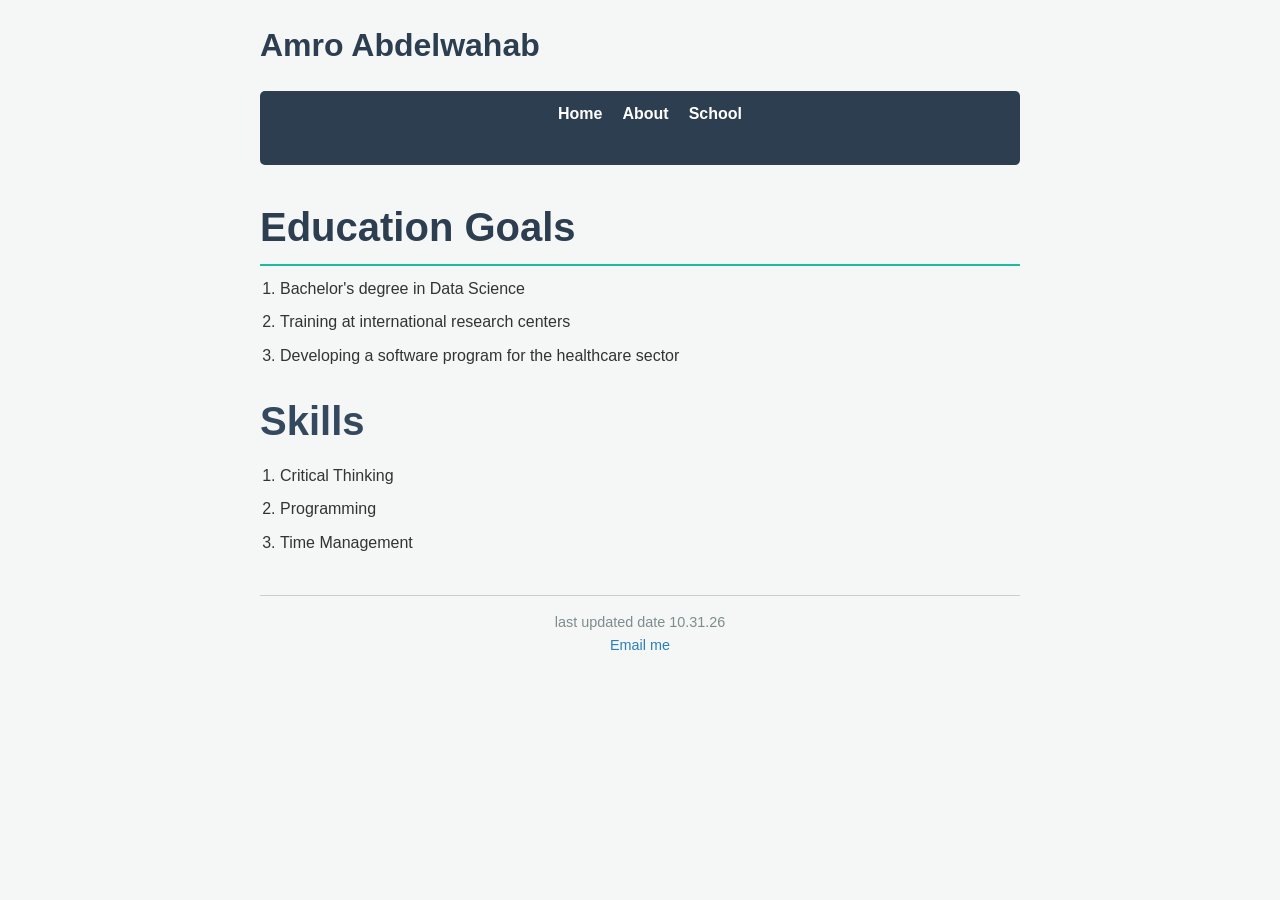
==== about.html @ f84303c6 "Update about.html" ====
<!DOCTYPE html>
	
<html lang="en">
<head>
<meta charset="utf-8" />
<link rel="stylesheet" href="style.css">
<!-- Amro Abdelwahab -->
<!--copy link-->
<title>Amro Abdelwahab</title>

</head>
<body>
<h1>Amro Abdelwahab</h1> 
<nav>
	<ul>
		 <li><a href="index.html">Home</a></li>
		 <li><a href="about.html">About</a></li>
		 <li><a href="school.html">School</a></li>
	</ul>
</nav>
<h1 style="font-size:60px;">Education Goals</h1>

<ol>
<li>Bachelor's degree in Data Science</li>
<li>Training at international research centers</li>
<li>Developing a software program for the healthcare sector</li>
</ol>

<h2 style="font-size:40px;">Skills</h2>
<ol>
<li>Critical Thinking</li>
<li>Programming</li>
<li>Time Management</li>
</ol>
<footer>last updated date 10.31.26 <br> <a href="mailto:zooomgoup@gmail.com">Email me</a> </footer>
</body> 
</html>
---- style.css ----
/* General Reset and Base Styles */
* {
    margin: 0;
    padding: 0;
    box-sizing: border-box;
}

body {
    font-family: 'Segoe UI', Tahoma, Geneva, Verdana, sans-serif;
    line-height: 1.6;
    color: #333333;
    background-color: #f4f7f6;
    max-width: 800px;
    margin: 0 auto;
    padding: 20px;
}

/* Header and Navigation */
h1 {
    color: #2c3e50;
    margin-bottom: 10px;
}

h2 {
    color: #34495e;
    margin-top: 20px;
    margin-bottom: 10px;
}

nav {
    background-color: #2c3e50;
    border-radius: 5px;
    margin: 20px 0;
    padding: 10px;
}

nav ul {
    list-style: none;
    display: flex;
    justify-content: center;
    gap: 20px;
}

nav ul li a {
    color: #ffffff;
    text-decoration: none;
    font-weight: 600;
    transition: color 0.3s ease;
}

nav ul li a:hover {
    color: #1abc9c;
}

/* Main Content Styles */
p {
    margin-bottom: 15px;
}

ol, ul {
    margin-bottom: 20px;
    padding-left: 20px;
}

li {
    margin-bottom: 8px;
}

/* Inline style overrides support */
h1[style*="font-size:60px;"] {
    font-size: 2.5rem !important;
    border-bottom: 2px solid #1abc9c;
    padding-bottom: 5px;
    margin-top: 30px;
}

/* Links */
a {
    color: #2980b9;
    text-decoration: none;
}

a:hover {
    text-decoration: underline;
}

/* Footer */
footer {
    margin-top: 40px;
    padding-top: 15px;
    border-top: 1px solid #ccc;
    text-align: center;
    font-size: 0.9rem;
    color: #7f8c8d;
}
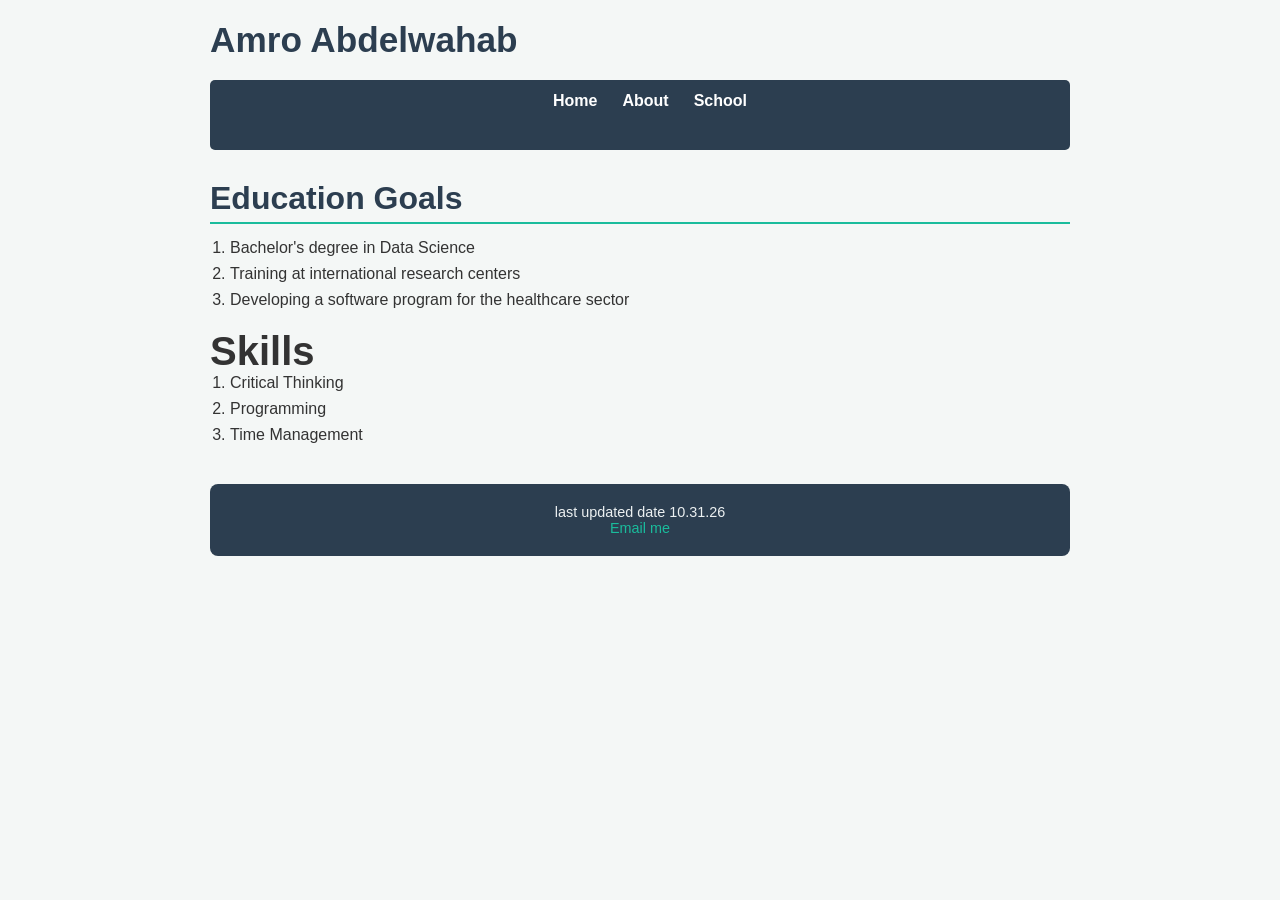
==== commit 14fba017: "Update about.html" ====
--- a/about.html
+++ b/about.html
@@ -3,6 +3,11 @@
 <html lang="en">
 <head>
 <meta charset="utf-8" />
+<!-- Google Font Import (Inter) -->
+<link rel="preconnect" href="https://fonts.googleapis.com">
+<link rel="preconnect" href="https://fonts.gstatic.com" crossorigin>
+<link href="https://fonts.googleapis.com/css2?family=Inter:wght@400;600;700&display=swap" rel="stylesheet">
+<!-- Your CSS file -->
 <link rel="stylesheet" href="style.css">
 <!-- Amro Abdelwahab -->
 <!--copy link-->
--- a/style.css
+++ b/style.css
@@ -5,44 +5,56 @@
     box-sizing: border-box;
 }
 
+/* Body Styling */
 body {
     font-family: 'Segoe UI', Tahoma, Geneva, Verdana, sans-serif;
-    line-height: 1.6;
+    font-size: 16px;
+    font-color: #333333; /* Fallback text color property */
     color: #333333;
     background-color: #f4f7f6;
-    max-width: 800px;
+    max-width: 900px;
+    width: 100%;
     margin: 0 auto;
     padding: 20px;
 }
 
-/* Header and Navigation */
-h1 {
-    color: #2c3e50;
-    margin-bottom: 10px;
+/* Header Styling */
+header {
+    background-color: #ffffff;
+    padding: 20px;
+    margin-bottom: 20px;
+    border-radius: 8px;
+    box-shadow: 0 2px 4px rgba(0, 0, 0, 0.05);
 }
 
-h2 {
-    color: #34495e;
-    margin-top: 20px;
-    margin-bottom: 10px;
+/* Heading 1 Styling */
+h1 {
+    font-size: 2.2rem;
+    color: #2c3e50;
+    margin-bottom: 15px;
 }
 
+/* Navigation List Styling (Aligned with standard layout principles) */
 nav {
     background-color: #2c3e50;
     border-radius: 5px;
     margin: 20px 0;
-    padding: 10px;
+    padding: 12px;
 }
 
 nav ul {
     list-style: none;
     display: flex;
     justify-content: center;
-    gap: 20px;
+    align-items: center;
+    gap: 25px;
+    width: 100%;
+    background-color: transparent;
 }
 
 nav ul li a {
     color: #ffffff;
+    font-size: 1rem;
     text-decoration: none;
     font-weight: 600;
     transition: color 0.3s ease;
@@ -52,8 +64,19 @@
     color: #1abc9c;
 }
 
-/* Main Content Styles */
+/* Section Styling */
+section {
+    background-color: #ffffff;
+    width: 100%;
+    padding: 25px;
+    margin-bottom: 20px;
+    border-radius: 8px;
+    box-shadow: 0 2px 4px rgba(0, 0, 0, 0.05);
+}
+
+/* General Content and List Spacing */
 p {
+    font-size: 1rem;
     margin-bottom: 15px;
 }
 
@@ -63,12 +86,13 @@
 }
 
 li {
+    font-size: 1rem;
     margin-bottom: 8px;
 }
 
-/* Inline style overrides support */
+/* Inline style override support for large headings */
 h1[style*="font-size:60px;"] {
-    font-size: 2.5rem !important;
+    font-size: 2rem !important;
     border-bottom: 2px solid #1abc9c;
     padding-bottom: 5px;
     margin-top: 30px;
@@ -84,12 +108,22 @@
     text-decoration: underline;
 }
 
-/* Footer */
+/* Footer Styling */
 footer {
+    background-color: #2c3e50;
+    color: #ecf0f1;
+    font-size: 0.9rem;
+    width: 100%;
     margin-top: 40px;
-    padding-top: 15px;
-    border-top: 1px solid #ccc;
+    padding: 20px;
     text-align: center;
-    font-size: 0.9rem;
-    color: #7f8c8d;
+    border-radius: 8px;
 }
+
+footer a {
+    color: #1abc9c;
+}
+
+footer a:hover {
+    text-decoration: underline;
+}
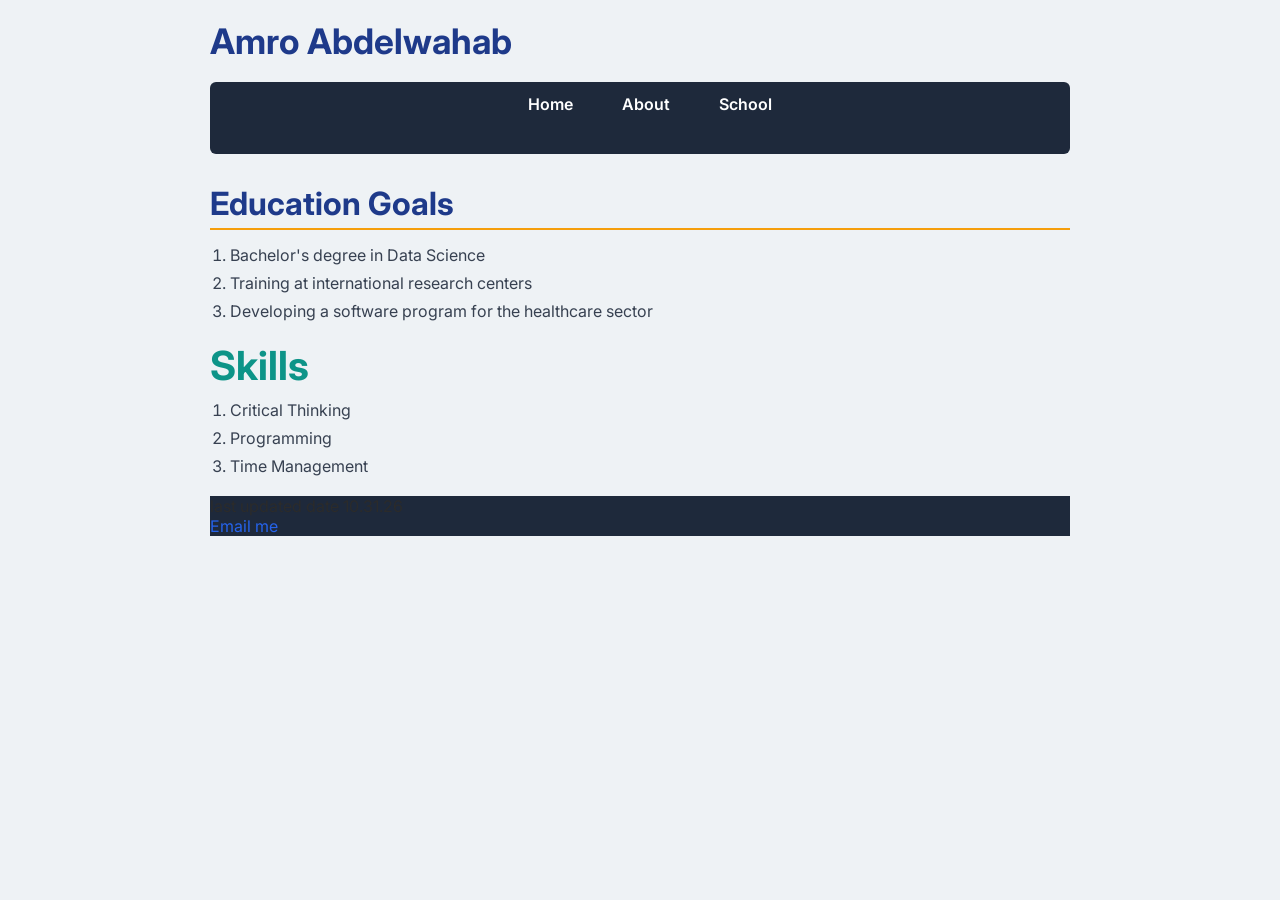
==== commit 2e302974: "Update about.html" ====
--- a/about.html
+++ b/about.html
@@ -1,5 +1,4 @@
-<!DOCTYPE html>
-	
+<!DOCTYPE html>	
 <html lang="en">
 <head>
 <meta charset="utf-8" />
--- a/style.css
+++ b/style.css
@@ -1,24 +1,22 @@
-/* General Reset and Base Styles */
 * {
     margin: 0;
     padding: 0;
     box-sizing: border-box;
 }
 
-/* Body Styling */
+/* Body Styling - Updated Background & Base Text Colors */
 body {
-    font-family: 'Segoe UI', Tahoma, Geneva, Verdana, sans-serif;
+    font-family: 'Inter', 'Segoe UI', Tahoma, Geneva, Verdana, sans-serif;
     font-size: 16px;
-    font-color: #333333; /* Fallback text color property */
-    color: #333333;
-    background-color: #f4f7f6;
+    color: #2b2b2b; /* Slightly darker main body text color */
+    background-color: #eef2f5; /* Light slate gray-blue background */
     max-width: 900px;
     width: 100%;
     margin: 0 auto;
     padding: 20px;
 }
 
-/* Header Styling */
+/* Header Container */
 header {
     background-color: #ffffff;
     padding: 20px;
@@ -27,17 +25,38 @@
     box-shadow: 0 2px 4px rgba(0, 0, 0, 0.05);
 }
 
-/* Heading 1 Styling */
+/* Headings Colors */
 h1 {
     font-size: 2.2rem;
-    color: #2c3e50;
+    color: #1e3a8a; /* Deep Royal Blue */
     margin-bottom: 15px;
 }
 
-/* Navigation List Styling (Aligned with standard layout principles) */
+h2 {
+    font-size: 1.8rem;
+    color: #0d9488; /* Teal */
+    margin-top: 20px;
+    margin-bottom: 10px;
+}
+
+h3 {
+    font-size: 1.4rem;
+    color: #4f46e5; /* Indigo */
+    margin-top: 15px;
+    margin-bottom: 8px;
+}
+
+/* Paragraph Color */
+p {
+    font-size: 1rem;
+    color: #374151; /* Charcoal Gray for smooth readability */
+    margin-bottom: 15px;
+}
+
+/* Navigation Container */
 nav {
-    background-color: #2c3e50;
-    border-radius: 5px;
+    background-color: #1e293b; /* Dark Navy Bar */
+    border-radius: 6px;
     margin: 20px 0;
     padding: 12px;
 }
@@ -49,19 +68,29 @@
     align-items: center;
     gap: 25px;
     width: 100%;
-    background-color: transparent;
 }
 
+/* Navigation Links - Color & Hover/Click Effects */
 nav ul li a {
-    color: #ffffff;
+    color: #ffffff; /* Default Link Color (White) */
     font-size: 1rem;
     text-decoration: none;
     font-weight: 600;
-    transition: color 0.3s ease;
+    padding: 6px 12px;
+    border-radius: 4px;
+    transition: all 0.3s ease;
 }
 
+/* Color changes when you move your mouse over the link */
 nav ul li a:hover {
-    color: #1abc9c;
+    color: #ffffff;
+    background-color: #f59e0b; /* Bright Amber Warmth */
+}
+
+/* Color changes at the exact moment you click the link */
+nav ul li a:active {
+    color: #ffffff;
+    background-color: #d97706; /* Darker Amber Click Effect */
 }
 
 /* Section Styling */
@@ -74,12 +103,7 @@
     box-shadow: 0 2px 4px rgba(0, 0, 0, 0.05);
 }
 
-/* General Content and List Spacing */
-p {
-    font-size: 1rem;
-    margin-bottom: 15px;
-}
-
+/* Content Spacing for Lists */
 ol, ul {
     margin-bottom: 20px;
     padding-left: 20px;
@@ -87,20 +111,22 @@
 
 li {
     font-size: 1rem;
+    color: #374151;
     margin-bottom: 8px;
 }
 
-/* Inline style override support for large headings */
+/* Inline style override support for page titles */
 h1[style*="font-size:60px;"] {
     font-size: 2rem !important;
-    border-bottom: 2px solid #1abc9c;
+    color: #1e3a8a !important;
+    border-bottom: 2px solid #f59e0b;
     padding-bottom: 5px;
     margin-top: 30px;
 }
 
-/* Links */
+/* Standard Links in Text */
 a {
-    color: #2980b9;
+    color: #2563eb;
     text-decoration: none;
 }
 
@@ -110,20 +136,5 @@
 
 /* Footer Styling */
 footer {
-    background-color: #2c3e50;
-    color: #ecf0f1;
-    font-size: 0.9rem;
-    width: 100%;
-    margin-top: 40px;
-    padding: 20px;
-    text-align: center;
-    border-radius: 8px;
-}
-
-footer a {
-    color: #1abc9c;
-}
-
-footer a:hover {
-    text-decoration: underline;
-}
+    background-color: #1e293b;
+    color: #
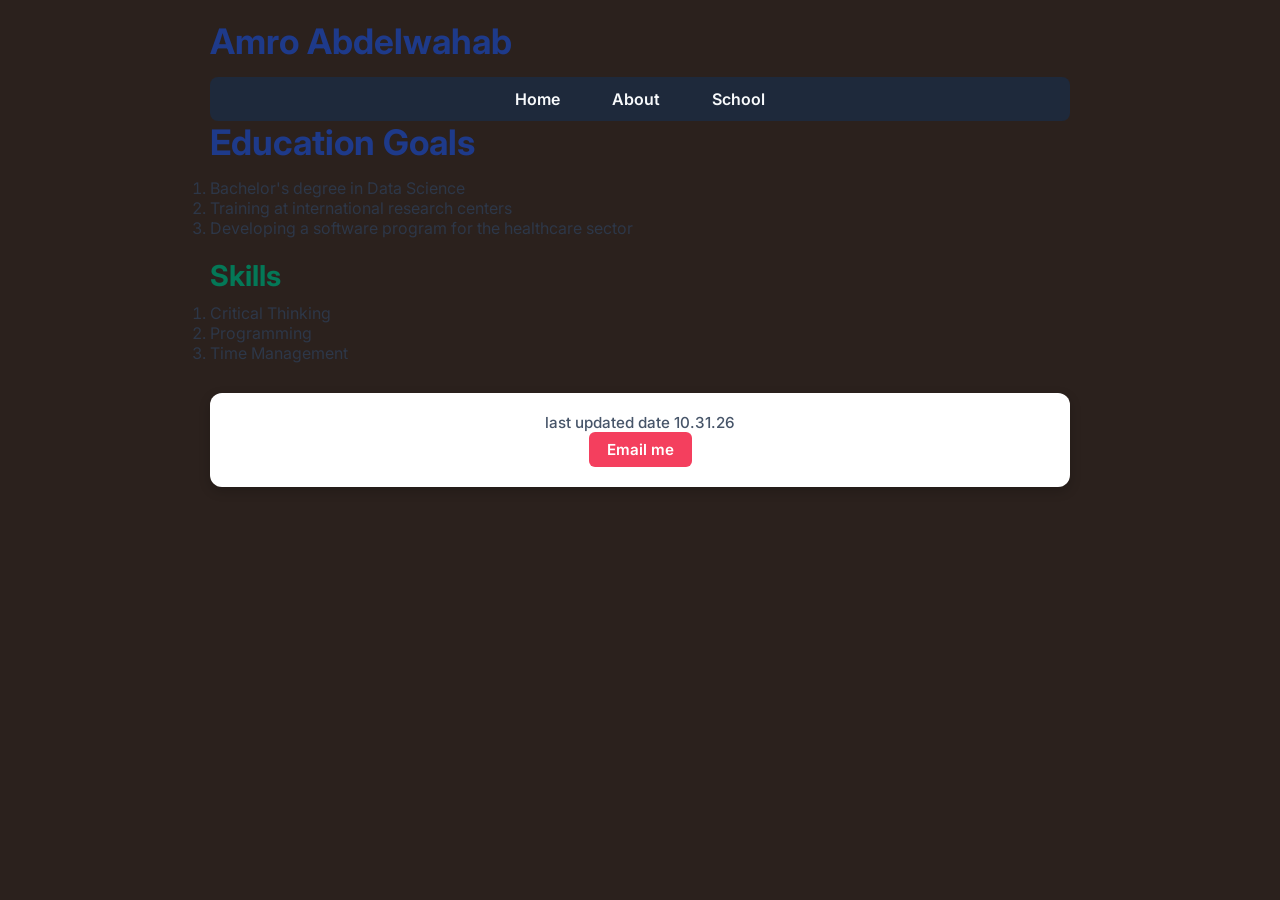
==== commit e7b20702: "Update about.html" ====
--- a/about.html
+++ b/about.html
@@ -22,7 +22,7 @@
 		 <li><a href="school.html">School</a></li>
 	</ul>
 </nav>
-<h1 style="font-size:60px;">Education Goals</h1>
+<h1>Education Goals</h1>
 
 <ol>
 <li>Bachelor's degree in Data Science</li>
@@ -30,7 +30,7 @@
 <li>Developing a software program for the healthcare sector</li>
 </ol>
 
-<h2 style="font-size:40px;">Skills</h2>
+<h2>Skills</h2>
 <ol>
 <li>Critical Thinking</li>
 <li>Programming</li>
--- a/style.css
+++ b/style.css
@@ -1,15 +1,17 @@
+/* General Reset */
 * {
     margin: 0;
     padding: 0;
     box-sizing: border-box;
 }
 
-/* Body Styling - Updated Background & Base Text Colors */
+/* Entire Website Background */
 body {
     font-family: 'Inter', 'Segoe UI', Tahoma, Geneva, Verdana, sans-serif;
     font-size: 16px;
-    color: #2b2b2b; /* Slightly darker main body text color */
-    background-color: #eef2f5; /* Light slate gray-blue background */
+    color: #2d3748;
+    /* Changed the background of the whole website to a rich warm espresso brown */
+    background-color: #2b211d; 
     max-width: 900px;
     width: 100%;
     margin: 0 auto;
@@ -19,13 +21,13 @@
 /* Header Container */
 header {
     background-color: #ffffff;
-    padding: 20px;
-    margin-bottom: 20px;
-    border-radius: 8px;
-    box-shadow: 0 2px 4px rgba(0, 0, 0, 0.05);
+    padding: 25px;
+    margin-bottom: 25px;
+    border-radius: 12px;
+    box-shadow: 0 4px 12px rgba(0, 0, 0, 0.2);
 }
 
-/* Headings Colors */
+/* Heading Colors */
 h1 {
     font-size: 2.2rem;
     color: #1e3a8a; /* Deep Royal Blue */
@@ -34,30 +36,31 @@
 
 h2 {
     font-size: 1.8rem;
-    color: #0d9488; /* Teal */
+    color: #047857; /* Emerald Green */
     margin-top: 20px;
     margin-bottom: 10px;
 }
 
 h3 {
     font-size: 1.4rem;
-    color: #4f46e5; /* Indigo */
+    color: #0284c7; /* Ocean Sky Blue */
     margin-top: 15px;
     margin-bottom: 8px;
 }
 
-/* Paragraph Color */
+/* Paragraph Text Color */
 p {
     font-size: 1rem;
-    color: #374151; /* Charcoal Gray for smooth readability */
+    color: #334155; /* Dark Slate Blue */
+    line-height: 1.6;
     margin-bottom: 15px;
 }
 
-/* Navigation Container */
+/* Navigation Bar */
 nav {
     background-color: #1e293b; /* Dark Navy Bar */
-    border-radius: 6px;
-    margin: 20px 0;
+    border-radius: 8px;
+    margin-top: 15px;
     padding: 12px;
 }
 
@@ -66,75 +69,101 @@
     display: flex;
     justify-content: center;
     align-items: center;
-    gap: 25px;
+    gap: 20px;
     width: 100%;
 }
 
-/* Navigation Links - Color & Hover/Click Effects */
+/* Navigation Links Base State */
 nav ul li a {
-    color: #ffffff; /* Default Link Color (White) */
+    color: #f8fafc;
     font-size: 1rem;
     text-decoration: none;
     font-weight: 600;
-    padding: 6px 12px;
-    border-radius: 4px;
-    transition: all 0.3s ease;
+    padding: 8px 16px;
+    border-radius: 6px;
+    transition: all 0.15s ease-in-out;
 }
 
-/* Color changes when you move your mouse over the link */
+/* Navigation Hover State */
 nav ul li a:hover {
     color: #ffffff;
-    background-color: #f59e0b; /* Bright Amber Warmth */
+    background-color: #f43f5e; /* Vibrant Coral Pink */
 }
 
-/* Color changes at the exact moment you click the link */
+/* Navigation Clicked State */
 nav ul li a:active {
-    color: #ffffff;
-    background-color: #d97706; /* Darker Amber Click Effect */
+    color: #ffffff !important;
+    background-color: #be123c !important; /* Deep Crimson Red Click Color */
+    transform: translateY(2px) scale(0.96);
 }
 
-/* Section Styling */
+/* Content Section Cards */
 section {
     background-color: #ffffff;
     width: 100%;
     padding: 25px;
     margin-bottom: 20px;
-    border-radius: 8px;
-    box-shadow: 0 2px 4px rgba(0, 0, 0, 0.05);
+    border-radius: 12px;
+    box-shadow: 0 4px 12px rgba(0, 0, 0, 0.2);
 }
 
-/* Content Spacing for Lists */
-ol, ul {
-    margin-bottom: 20px;
-    padding-left: 20px;
+/* Support for standard titles with inline styles */
+h1[style*="font-size:60px;"] {
+    font-size: 1.8rem !important;
+    color: #1e3a8a !important;
+    border-bottom: 3px solid #f43f5e;
+    padding-bottom: 6px;
+    margin-top: 10px;
+    margin-bottom: 15px;
 }
 
-li {
-    font-size: 1rem;
-    color: #374151;
-    margin-bottom: 8px;
-}
-
-/* Inline style override support for page titles */
-h1[style*="font-size:60px;"] {
-    font-size: 2rem !important;
-    color: #1e3a8a !important;
-    border-bottom: 2px solid #f59e0b;
-    padding-bottom: 5px;
-    margin-top: 30px;
-}
-
-/* Standard Links in Text */
+/* In-Text Links */
 a {
-    color: #2563eb;
+    color: #e11d48;
     text-decoration: none;
+    font-weight: 500;
 }
 
 a:hover {
     text-decoration: underline;
 }
 
-/* Footer Styling */
+/* Footer Container */
 footer {
-    background-color: #1e293b;
-    color: #
+    background-color: #ffffff;
+    color: #475569;
+    font-size: 0.95rem;
+    font-weight: 500;
+    width: 100%;
+    margin-top: 30px;
+    padding: 20px;
+    text-align: center;
+    border-radius: 12px;
+    box-shadow: 0 4px 12px rgba(0, 0, 0, 0.2);
+}
+
+footer p {
+    margin-bottom: 8px;
+    color: #475569;
+}
+
+/* Footer Email Button */
+footer a {
+    display: inline-block;
+    color: #ffffff;
+    background-color: #f43f5e;
+    padding: 8px 18px;
+    border-radius: 6px;
+    font-weight: 600;
+    transition: background-color 0.2s ease, transform 0.1s ease;
+}
+
+footer a:hover {
+    background-color: #be123c;
+    text-decoration: none;
+}
+
+footer a:active {
+    background-color: #9f1239;
+    transform: translateY(2px) scale(0.96);
+}
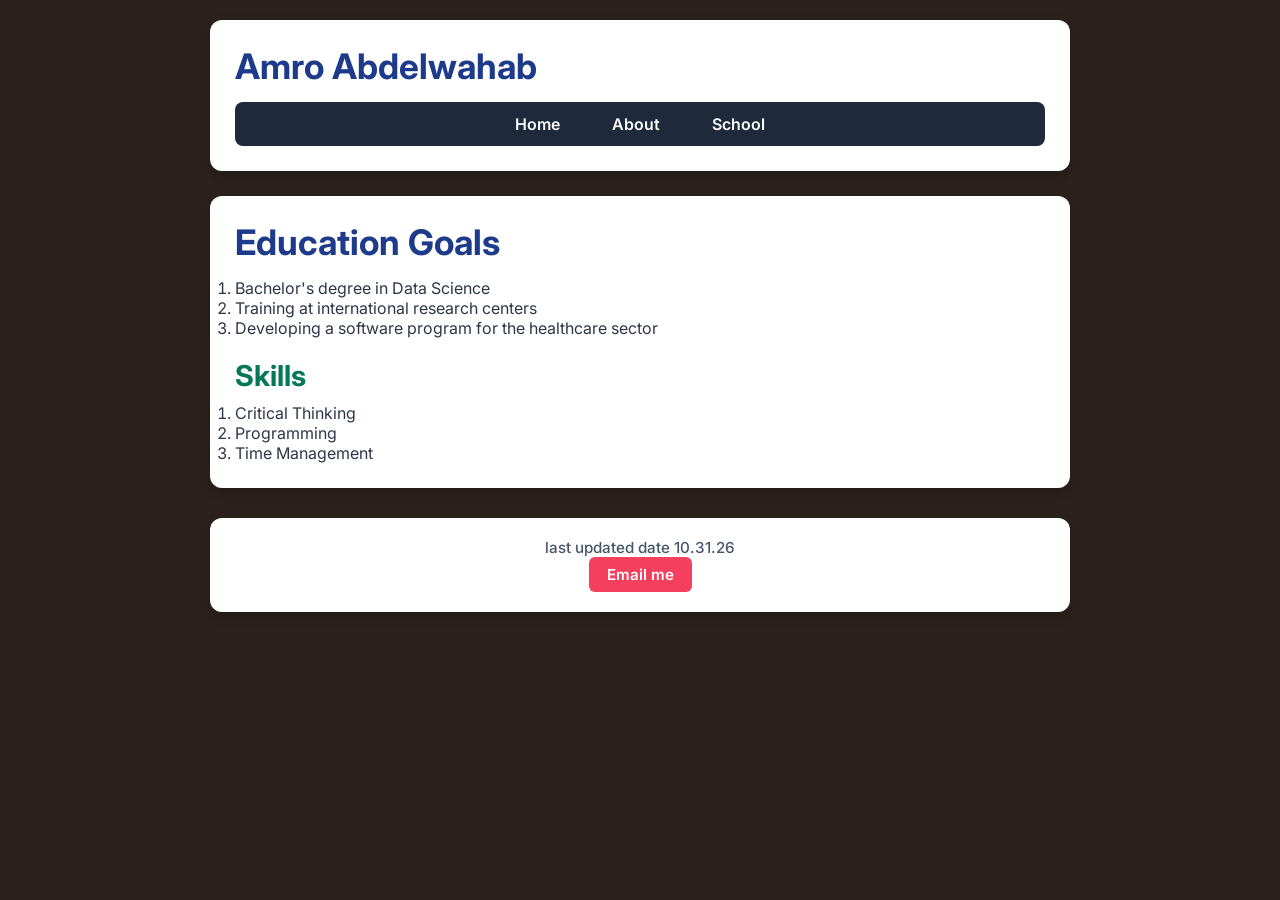
==== commit ef1bc7e4: "Update about.html" ====
--- a/about.html
+++ b/about.html
@@ -14,6 +14,7 @@
 
 </head>
 <body>
+<header>
 <h1>Amro Abdelwahab</h1> 
 <nav>
 	<ul>
@@ -22,6 +23,8 @@
 		 <li><a href="school.html">School</a></li>
 	</ul>
 </nav>
+</header>
+<section>
 <h1>Education Goals</h1>
 
 <ol>
@@ -36,6 +39,8 @@
 <li>Programming</li>
 <li>Time Management</li>
 </ol>
-<footer>last updated date 10.31.26 <br> <a href="mailto:zooomgoup@gmail.com">Email me</a> </footer>
+</section>
+<footer>last updated date 10.31.26 <br> <a href="mailto:zooomgoup@gmail.com">Email me</a> 
+</footer>
 </body> 
 </html>
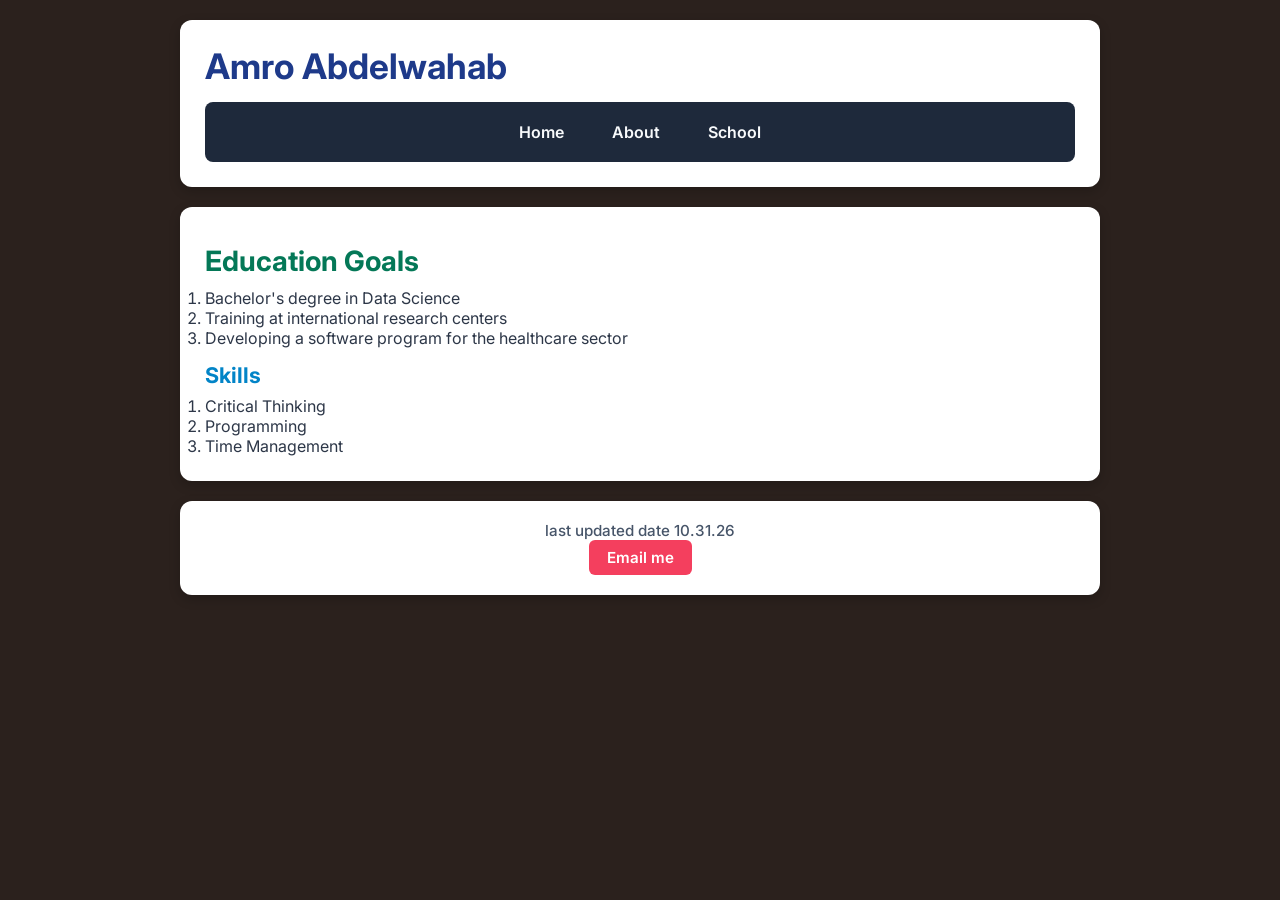
==== commit b24f5b1f: "Update about.html" ====
--- a/about.html
+++ b/about.html
@@ -25,7 +25,7 @@
 </nav>
 </header>
 <section>
-<h1>Education Goals</h1>
+<h2>Education Goals</h2>
 
 <ol>
 <li>Bachelor's degree in Data Science</li>
@@ -33,7 +33,7 @@
 <li>Developing a software program for the healthcare sector</li>
 </ol>
 
-<h2>Skills</h2>
+<h3>Skills</h3>
 <ol>
 <li>Critical Thinking</li>
 <li>Programming</li>
--- a/style.css
+++ b/style.css
@@ -5,14 +5,13 @@
     box-sizing: border-box;
 }
 
-/* Entire Website Background */
+/* Centered Page Container */
 body {
     font-family: 'Inter', 'Segoe UI', Tahoma, Geneva, Verdana, sans-serif;
     font-size: 16px;
     color: #2d3748;
-    /* Changed the background of the whole website to a rich warm espresso brown */
-    background-color: #2b211d; 
-    max-width: 900px;
+    background-color: #2b211d; /* Rich warm espresso brown */
+    max-width: 960px;
     width: 100%;
     margin: 0 auto;
     padding: 20px;
@@ -22,7 +21,7 @@
 header {
     background-color: #ffffff;
     padding: 25px;
-    margin-bottom: 25px;
+    margin-bottom: 20px;
     border-radius: 12px;
     box-shadow: 0 4px 12px rgba(0, 0, 0, 0.2);
 }
@@ -31,20 +30,20 @@
 h1 {
     font-size: 2.2rem;
     color: #1e3a8a; /* Deep Royal Blue */
-    margin-bottom: 15px;
+    margin-bottom: 12px;
 }
 
 h2 {
-    font-size: 1.8rem;
+    font-size: 1.75rem;
     color: #047857; /* Emerald Green */
-    margin-top: 20px;
+    margin-top: 12px;
     margin-bottom: 10px;
 }
 
 h3 {
-    font-size: 1.4rem;
+    font-size: 1.35rem;
     color: #0284c7; /* Ocean Sky Blue */
-    margin-top: 15px;
+    margin-top: 14px;
     margin-bottom: 8px;
 }
 
@@ -53,10 +52,10 @@
     font-size: 1rem;
     color: #334155; /* Dark Slate Blue */
     line-height: 1.6;
-    margin-bottom: 15px;
-}
-
-/* Navigation Bar */
+    margin-bottom: 14px;
+}
+
+/* Horizontal Navigation Bar */
 nav {
     background-color: #1e293b; /* Dark Navy Bar */
     border-radius: 8px;
@@ -67,21 +66,23 @@
 nav ul {
     list-style: none;
     display: flex;
+    flex-wrap: wrap;
     justify-content: center;
     align-items: center;
-    gap: 20px;
+    gap: 16px;
     width: 100%;
 }
 
 /* Navigation Links Base State */
 nav ul li a {
+    display: inline-block;
     color: #f8fafc;
     font-size: 1rem;
     text-decoration: none;
     font-weight: 600;
     padding: 8px 16px;
     border-radius: 6px;
-    transition: all 0.15s ease-in-out;
+    transition: background-color 0.15s ease-in-out, transform 0.15s ease-in-out;
 }
 
 /* Navigation Hover State */
@@ -92,29 +93,48 @@
 
 /* Navigation Clicked State */
 nav ul li a:active {
-    color: #ffffff !important;
-    background-color: #be123c !important; /* Deep Crimson Red Click Color */
+    color: #ffffff;
+    background-color: #be123c; /* Deep Crimson Red */
     transform: translateY(2px) scale(0.96);
+}
+
+/* Main Content Layout Containers */
+main.two-column {
+    display: flex;
+    gap: 20px;
+    align-items: flex-start;
+}
+
+main.one-column {
+    display: block;
 }
 
 /* Content Section Cards */
 section {
     background-color: #ffffff;
-    width: 100%;
     padding: 25px;
     margin-bottom: 20px;
     border-radius: 12px;
     box-shadow: 0 4px 12px rgba(0, 0, 0, 0.2);
 }
 
-/* Support for standard titles with inline styles */
-h1[style*="font-size:60px;"] {
-    font-size: 1.8rem !important;
-    color: #1e3a8a !important;
-    border-bottom: 3px solid #f43f5e;
-    padding-bottom: 6px;
-    margin-top: 10px;
-    margin-bottom: 15px;
+#leftColumn {
+    flex: 1 1 65%;
+    min-width: 0;
+}
+
+#rightColumn {
+    flex: 1 1 35%;
+    min-width: 0;
+}
+
+/* Images Inside Content */
+img {
+    display: block;
+    max-width: 100%;
+    height: auto;
+    border-radius: 8px;
+    margin: 12px 0;
 }
 
 /* In-Text Links */
@@ -135,7 +155,7 @@
     font-size: 0.95rem;
     font-weight: 500;
     width: 100%;
-    margin-top: 30px;
+    margin-top: 10px;
     padding: 20px;
     text-align: center;
     border-radius: 12px;
@@ -143,11 +163,11 @@
 }
 
 footer p {
-    margin-bottom: 8px;
+    margin-bottom: 10px;
     color: #475569;
 }
 
-/* Footer Email Button */
+/* Footer Email / Action Button */
 footer a {
     display: inline-block;
     color: #ffffff;
@@ -167,3 +187,16 @@
     background-color: #9f1239;
     transform: translateY(2px) scale(0.96);
 }
+
+/* Responsive Stacking on Smaller Screens */
+@media (max-width: 700px) {
+    main.two-column {
+        flex-direction: column;
+    }
+
+    #leftColumn,
+    #rightColumn {
+        width: 100%;
+        flex: 1 1 100%;
+    }
+}
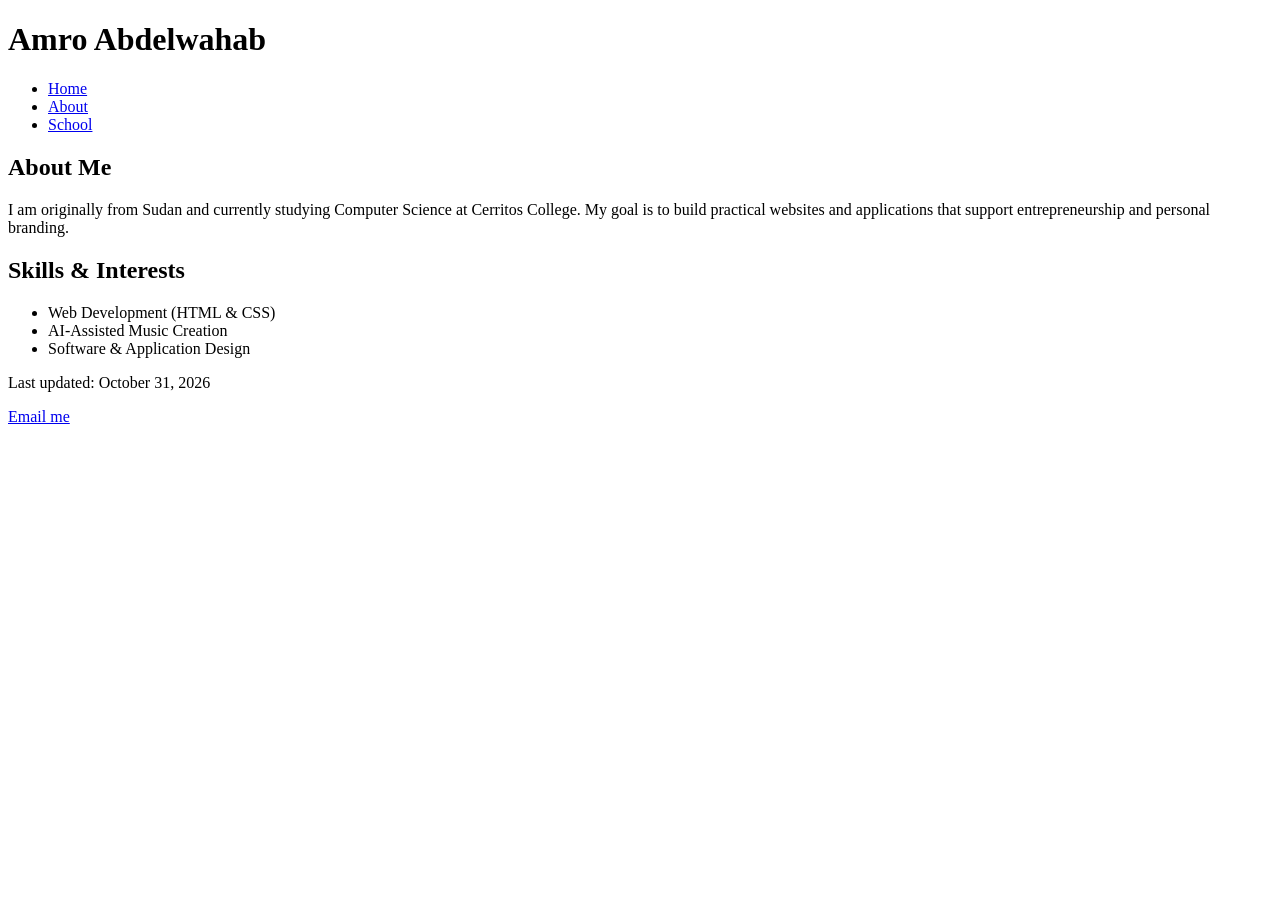
==== commit abc613af: "Update about.html" ====
--- a/about.html
+++ b/about.html
@@ -1,46 +1,45 @@
-<!DOCTYPE html>	
+<!DOCTYPE html>
 <html lang="en">
 <head>
-<meta charset="utf-8" />
-<!-- Google Font Import (Inter) -->
-<link rel="preconnect" href="https://fonts.googleapis.com">
-<link rel="preconnect" href="https://fonts.gstatic.com" crossorigin>
-<link href="https://fonts.googleapis.com/css2?family=Inter:wght@400;600;700&display=swap" rel="stylesheet">
-<!-- Your CSS file -->
-<link rel="stylesheet" href="style.css">
-<!-- Amro Abdelwahab -->
-<!--copy link-->
-<title>Amro Abdelwahab</title>
-
+  <meta charset="UTF-8">
+  <meta name="viewport" content="width=device-width, initial-scale=1.0">
+  <title>Amro Abdelwahab | About</title>
+  <link rel="preconnect" href="https://fonts.googleapis.com">
+  <link rel="preconnect" href="https://fonts.gstatic.com" crossorigin>
+  <link href="https://fonts.googleapis.com/css2?family=Inter:wght@400;600;700&display=swap" rel="stylesheet">
+  <link rel="stylesheet" href="styles.css">
 </head>
 <body>
-<header>
-<h1>Amro Abdelwahab</h1> 
-<nav>
-	<ul>
-		 <li><a href="index.html">Home</a></li>
-		 <li><a href="about.html">About</a></li>
-		 <li><a href="school.html">School</a></li>
-	</ul>
-</nav>
-</header>
-<section>
-<h2>Education Goals</h2>
+  <header>
+    <h1>Amro Abdelwahab</h1>
+    <nav>
+      <ul>
+        <li><a href="index.html">Home</a></li>
+        <li><a href="about.html">About</a></li>
+        <li><a href="school.html">School</a></li>
+      </ul>
+    </nav>
+  </header>
 
-<ol>
-<li>Bachelor's degree in Data Science</li>
-<li>Training at international research centers</li>
-<li>Developing a software program for the healthcare sector</li>
-</ol>
+  <main>
+    <section>
+      <h2>About Me</h2>
+      <p>I am originally from Sudan and currently studying Computer Science at Cerritos College. My goal is to build practical websites and applications that support entrepreneurship and personal branding.</p>
+    </section>
 
-<h3>Skills</h3>
-<ol>
-<li>Critical Thinking</li>
-<li>Programming</li>
-<li>Time Management</li>
-</ol>
-</section>
-<footer>last updated date 10.31.26 <br> <a href="mailto:zooomgoup@gmail.com">Email me</a> 
-</footer>
-</body> 
+    <section>
+      <h2>Skills &amp; Interests</h2>
+      <ul>
+        <li>Web Development (HTML &amp; CSS)</li>
+        <li>AI-Assisted Music Creation</li>
+        <li>Software &amp; Application Design</li>
+      </ul>
+    </section>
+  </main>
+
+  <footer>
+    <p>Last updated: October 31, 2026</p>
+    <p><a href="mailto:zooomgoup@gmail.com">Email me</a></p>
+  </footer>
+</body>
 </html>
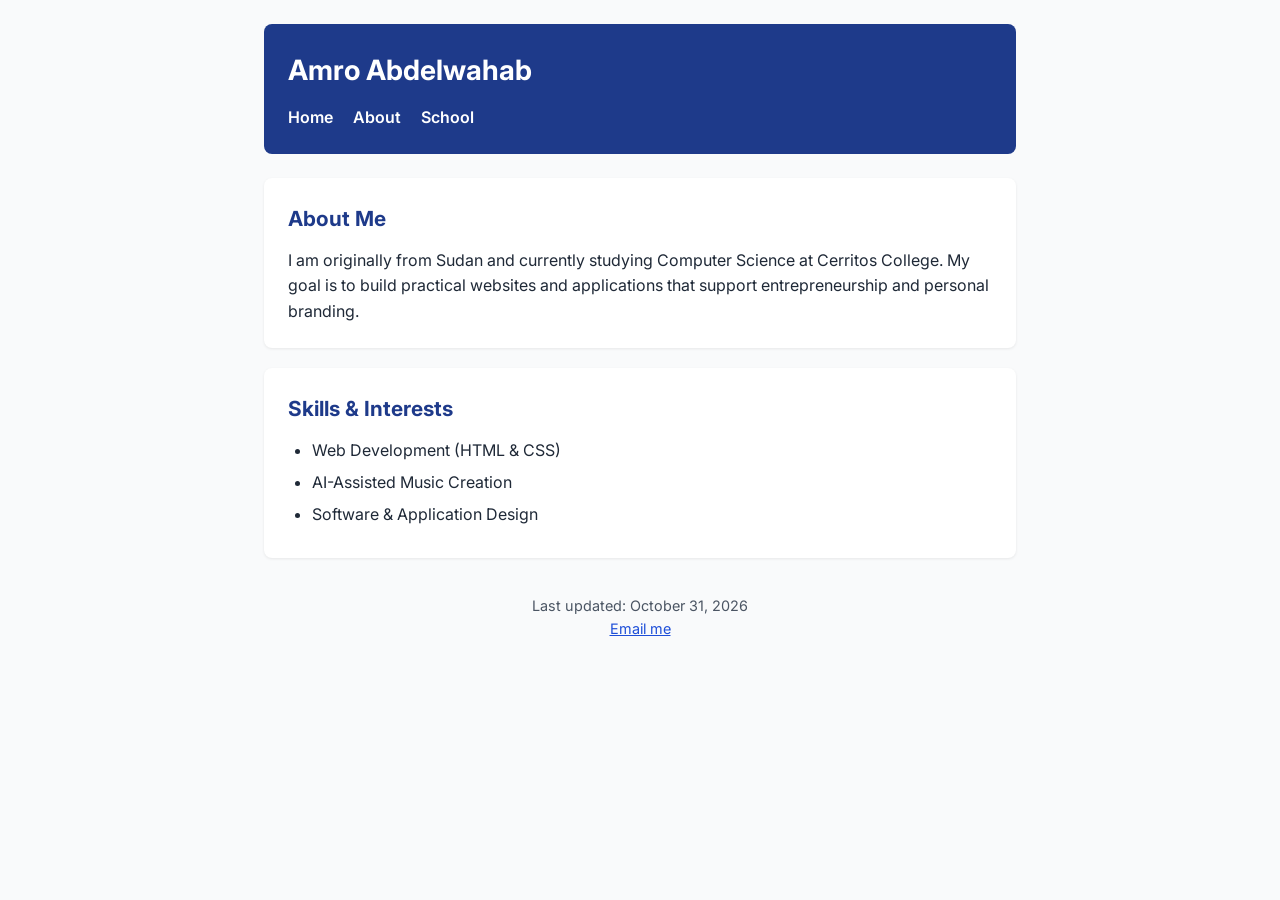
==== commit 6cd61b10: "Update about.html" ====
--- a/about.html
+++ b/about.html
@@ -7,7 +7,7 @@
   <link rel="preconnect" href="https://fonts.googleapis.com">
   <link rel="preconnect" href="https://fonts.gstatic.com" crossorigin>
   <link href="https://fonts.googleapis.com/css2?family=Inter:wght@400;600;700&display=swap" rel="stylesheet">
-  <link rel="stylesheet" href="styles.css">
+  <link rel="stylesheet" href="style.css">
 </head>
 <body>
   <header>
--- a/style.css
+++ b/style.css
@@ -0,0 +1,86 @@
+* {
+  box-sizing: border-box;
+  margin: 0;
+  padding: 0;
+}
+
+body {
+  font-family: 'Inter', Arial, sans-serif;
+  line-height: 1.6;
+  color: #1f2937;
+  background-color: #f9fafb;
+  max-width: 800px;
+  margin: 0 auto;
+  padding: 1.5rem;
+}
+
+header {
+  background-color: #1e3a8a;
+  color: #ffffff;
+  padding: 1.5rem;
+  border-radius: 8px;
+  margin-bottom: 1.5rem;
+}
+
+header h1 {
+  margin-bottom: 0.75rem;
+  font-size: 1.75rem;
+}
+
+nav ul {
+  list-style: none;
+  display: flex;
+  gap: 1.25rem;
+}
+
+nav a {
+  color: #ffffff;
+  text-decoration: none;
+  font-weight: 600;
+}
+
+nav a:hover {
+  text-decoration: underline;
+}
+
+main section {
+  background-color: #ffffff;
+  padding: 1.5rem;
+  border-radius: 8px;
+  margin-bottom: 1.25rem;
+  box-shadow: 0 1px 3px rgba(0, 0, 0, 0.08);
+}
+
+h2 {
+  color: #1e3a8a;
+  margin-bottom: 0.75rem;
+  font-size: 1.3rem;
+}
+
+main img {
+  display: block;
+  max-width: 240px;
+  width: 100%;
+  height: auto;
+  border-radius: 8px;
+  margin: 0.75rem 0 1rem;
+}
+
+main ul {
+  padding-left: 1.5rem;
+}
+
+main li {
+  margin-bottom: 0.4rem;
+}
+
+a {
+  color: #1d4ed8;
+}
+
+footer {
+  text-align: center;
+  font-size: 0.9rem;
+  color: #4b5563;
+  padding: 1rem 0;
+}
